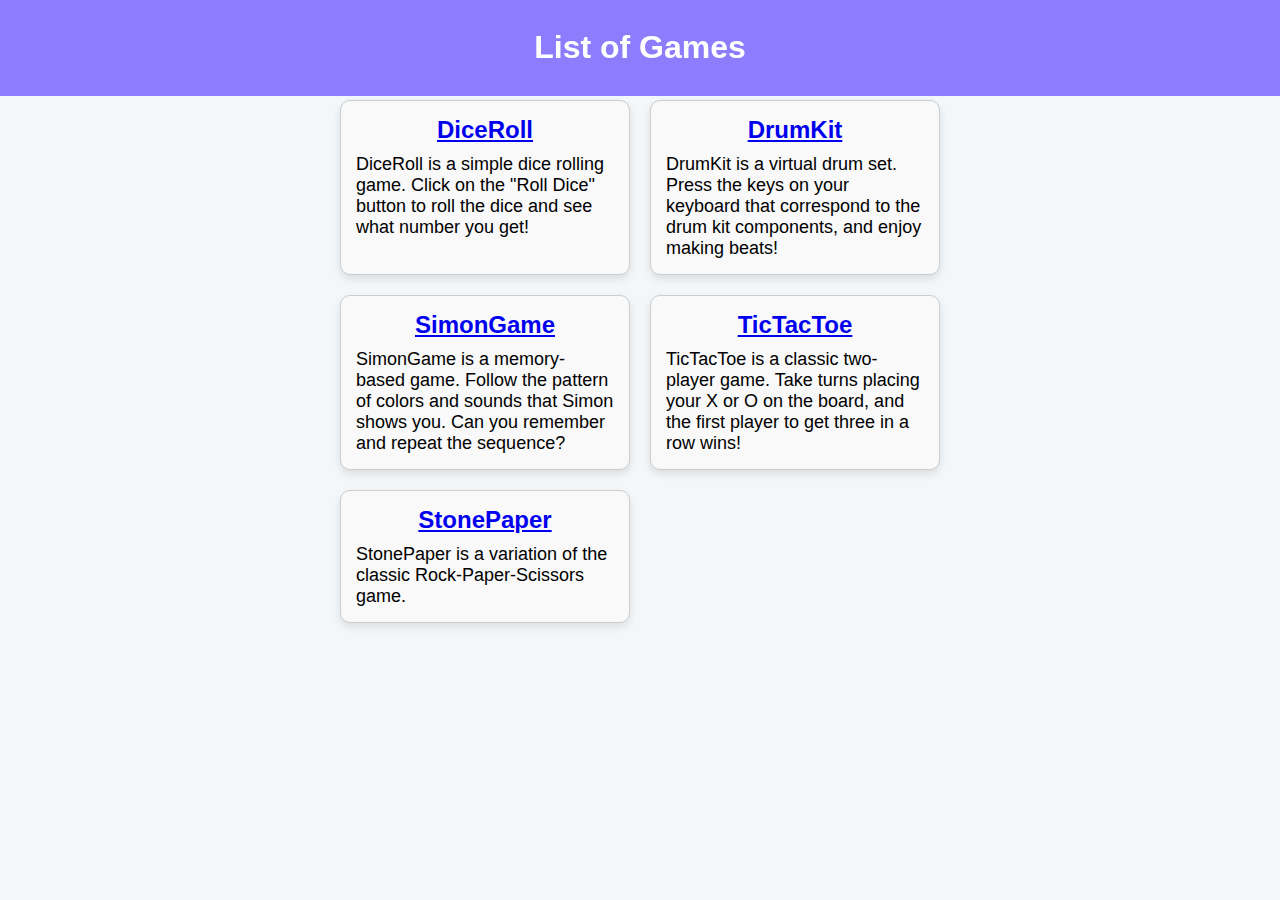
==== index.html @ 1438ec9e "modifying src" ====
<!DOCTYPE html>
<html lang="en">
<head>
  <meta charset="UTF-8">
  <meta name="viewport" content="width=device-width, initial-scale=1.0">
  <title>List of Games</title>
  <style>
    body {
      font-family: 'Segoe UI', Tahoma, Geneva, Verdana, sans-serif;
      margin: 0;
      padding: 0;
      background-color: #f4f7f9;
      background-image: url('https://example.com/background-image.jpg'); /* Replace with your background image URL */
      background-size: cover;
      background-repeat: no-repeat;
      background-position: center;
      padding-top: 80px; /* Add space for the fixed navbar */
    }

    header {
      position: fixed;
      top: 0;
      left: 0;
      right: 0;
      background-color: rgba(37, 3, 255, 0.5);
      color: #fff;
      text-align: center;
      padding: 8px 0;
      z-index: 1000; /* Ensure the navbar stays on top */
    }

    #game-list {
      list-style: none;
      margin: 20px auto;
      padding: 0;
      max-width: 600px;
      display: grid;
      grid-template-columns: repeat(auto-fit, minmax(250px, 1fr));
      gap: 20px;
    }

    .game-item {
      background-color: #f9f9f9;
      border: 1px solid #ccc;
      border-radius: 10px;
      padding: 15px;
      box-shadow: 0 4px 8px rgba(0, 0, 0, 0.1);
    }

    .game-title {
      font-size: 24px;
      font-weight: bold;
      margin-bottom: 10px;
      color: #007bff; /* Blue color for game names */
      text-decoration: none; /* Remove underline from game name links */
      display: flex;
      justify-content: center;
    }

    .game-title:hover {
      transform: scale(1.05); /* Add a hover animation */
    }

    .game-description {
      font-size: 18px;
      color: #000; /* Black color for game details */
    }

  </style>
</head>
<body>
  <header>
    <h1>List of Games</h1>
  </header>

  <ul id="game-list">
    <!-- Games will be dynamically added here -->
  </ul>

  <script>
    // List of 5 games with descriptions
    const gamesList = [
      {
        title: 'DiceRoll',
        description: 'DiceRoll is a simple dice rolling game. Click on the "Roll Dice" button to roll the dice and see what number you get!',
      },
      {
        title: 'DrumKit',
        description: 'DrumKit is a virtual drum set. Press the keys on your keyboard that correspond to the drum kit components, and enjoy making beats!',
      },
      {
        title: 'SimonGame',
        description: 'SimonGame is a memory-based game. Follow the pattern of colors and sounds that Simon shows you. Can you remember and repeat the sequence?',
      },
      {
        title: 'TicTacToe',
        description: 'TicTacToe is a classic two-player game. Take turns placing your X or O on the board, and the first player to get three in a row wins!',
      },
      {
        title: 'StonePaper',
        description: 'StonePaper is a variation of the classic Rock-Paper-Scissors game.',
      },
    ];

    // Function to generate the game list
    function generateGameList() {
      const gameListElement = document.getElementById('game-list');

      gamesList.forEach(game => {
        const gameItem = document.createElement('li');
        gameItem.classList.add('game-item');

        const titleElement = document.createElement('div');
        titleElement.classList.add('game-title');

        // Create a link for the game title
        const gameLink = document.createElement('a');
        gameLink.href = `/${game.title}/index.html`;
        gameLink.textContent = game.title;

        titleElement.appendChild(gameLink);

        const descriptionElement = document.createElement('div');
        descriptionElement.classList.add('game-description');
        descriptionElement.textContent = game.description;

        gameItem.appendChild(titleElement);
        gameItem.appendChild(descriptionElement);

        gameListElement.appendChild(gameItem);
      });
    }

    // Call the function to generate the game list
    generateGameList();
  </script>
</body>
</html>
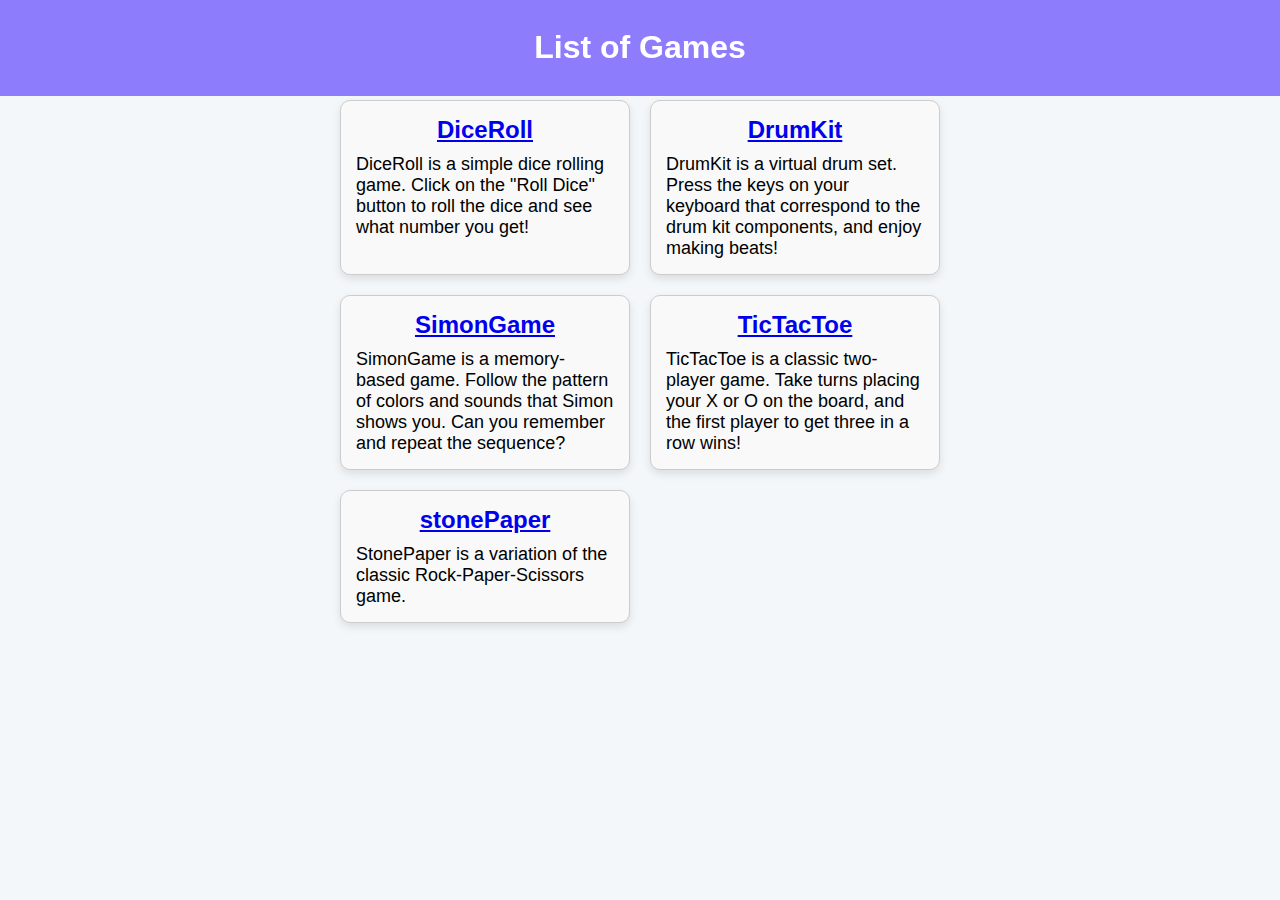
==== commit 000f84fc: "ready for deploy" ====
--- a/index.html
+++ b/index.html
@@ -97,7 +97,7 @@
         description: 'TicTacToe is a classic two-player game. Take turns placing your X or O on the board, and the first player to get three in a row wins!',
       },
       {
-        title: 'StonePaper',
+        title: 'stonePaper',
         description: 'StonePaper is a variation of the classic Rock-Paper-Scissors game.',
       },
     ];
@@ -115,7 +115,7 @@
 
         // Create a link for the game title
         const gameLink = document.createElement('a');
-        gameLink.href = `/${game.title}/index.html`;
+        gameLink.href = `https://narayan95.github.io/SimpleGames/${game.title}/index.html`;
         gameLink.textContent = game.title;
 
         titleElement.appendChild(gameLink);
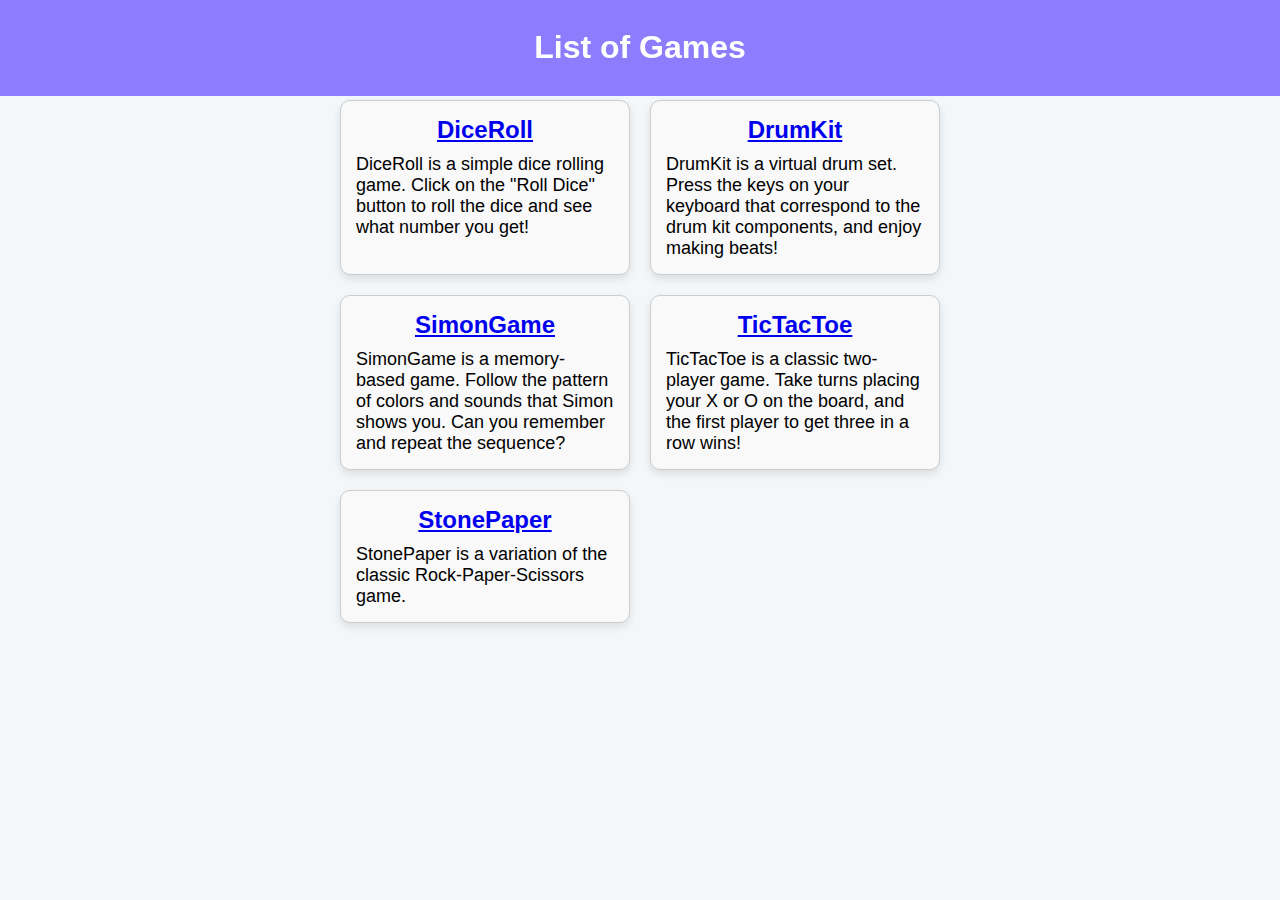
==== commit 06fdd8cb: "code ready for deployment" ====
--- a/index.html
+++ b/index.html
@@ -97,7 +97,7 @@
         description: 'TicTacToe is a classic two-player game. Take turns placing your X or O on the board, and the first player to get three in a row wins!',
       },
       {
-        title: 'stonePaper',
+        title: 'StonePaper',
         description: 'StonePaper is a variation of the classic Rock-Paper-Scissors game.',
       },
     ];
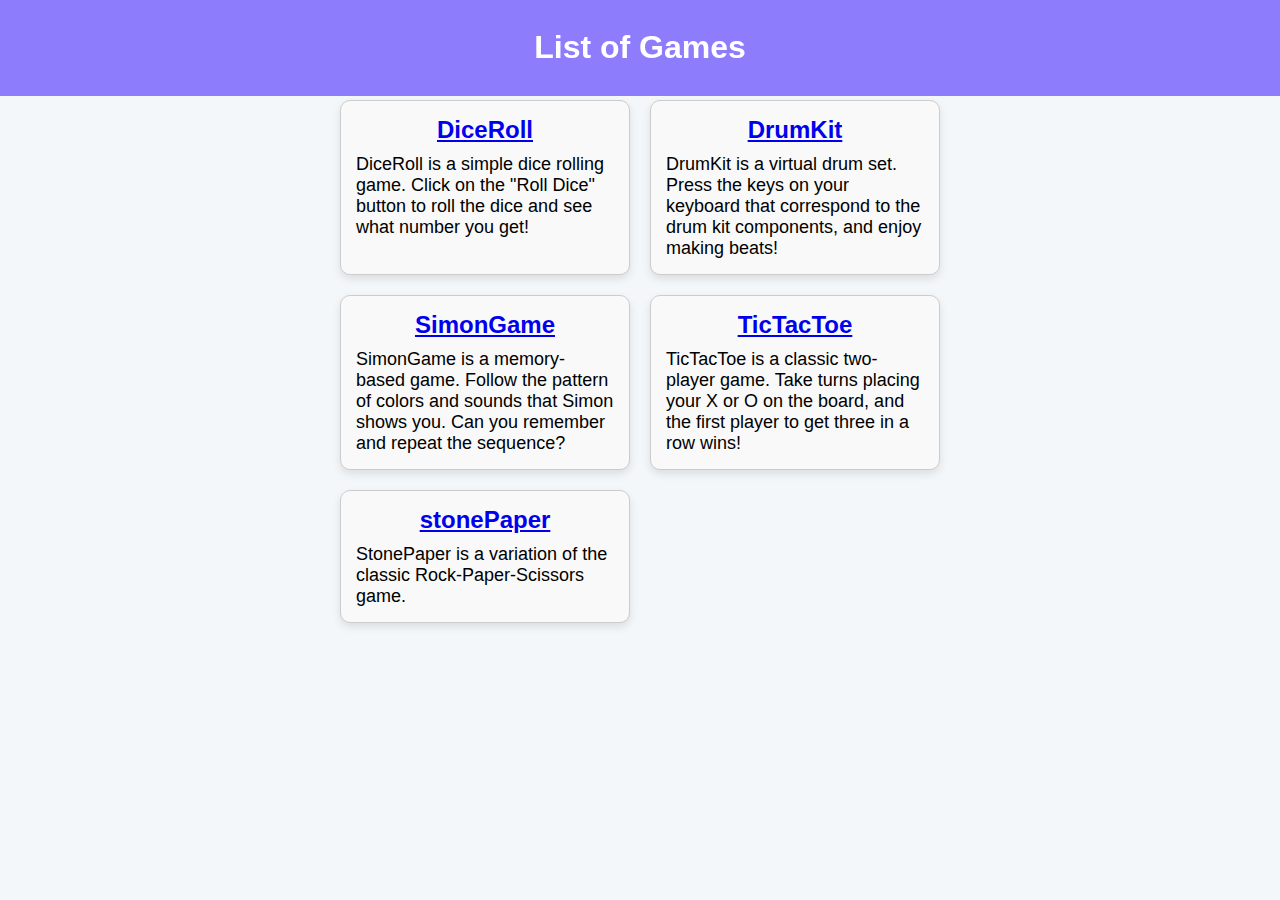
==== commit 091da55c: "updating more code" ====
--- a/index.html
+++ b/index.html
@@ -14,7 +14,7 @@
       background-size: cover;
       background-repeat: no-repeat;
       background-position: center;
-      padding-top: 80px; /* Add space for the fixed navbar */
+      padding-top: 80px; 
     }
 
     header {
@@ -26,7 +26,7 @@
       color: #fff;
       text-align: center;
       padding: 8px 0;
-      z-index: 1000; /* Ensure the navbar stays on top */
+      z-index: 1000;
     }
 
     #game-list {
@@ -97,7 +97,7 @@
         description: 'TicTacToe is a classic two-player game. Take turns placing your X or O on the board, and the first player to get three in a row wins!',
       },
       {
-        title: 'StonePaper',
+        title: 'stonePaper',
         description: 'StonePaper is a variation of the classic Rock-Paper-Scissors game.',
       },
     ];
